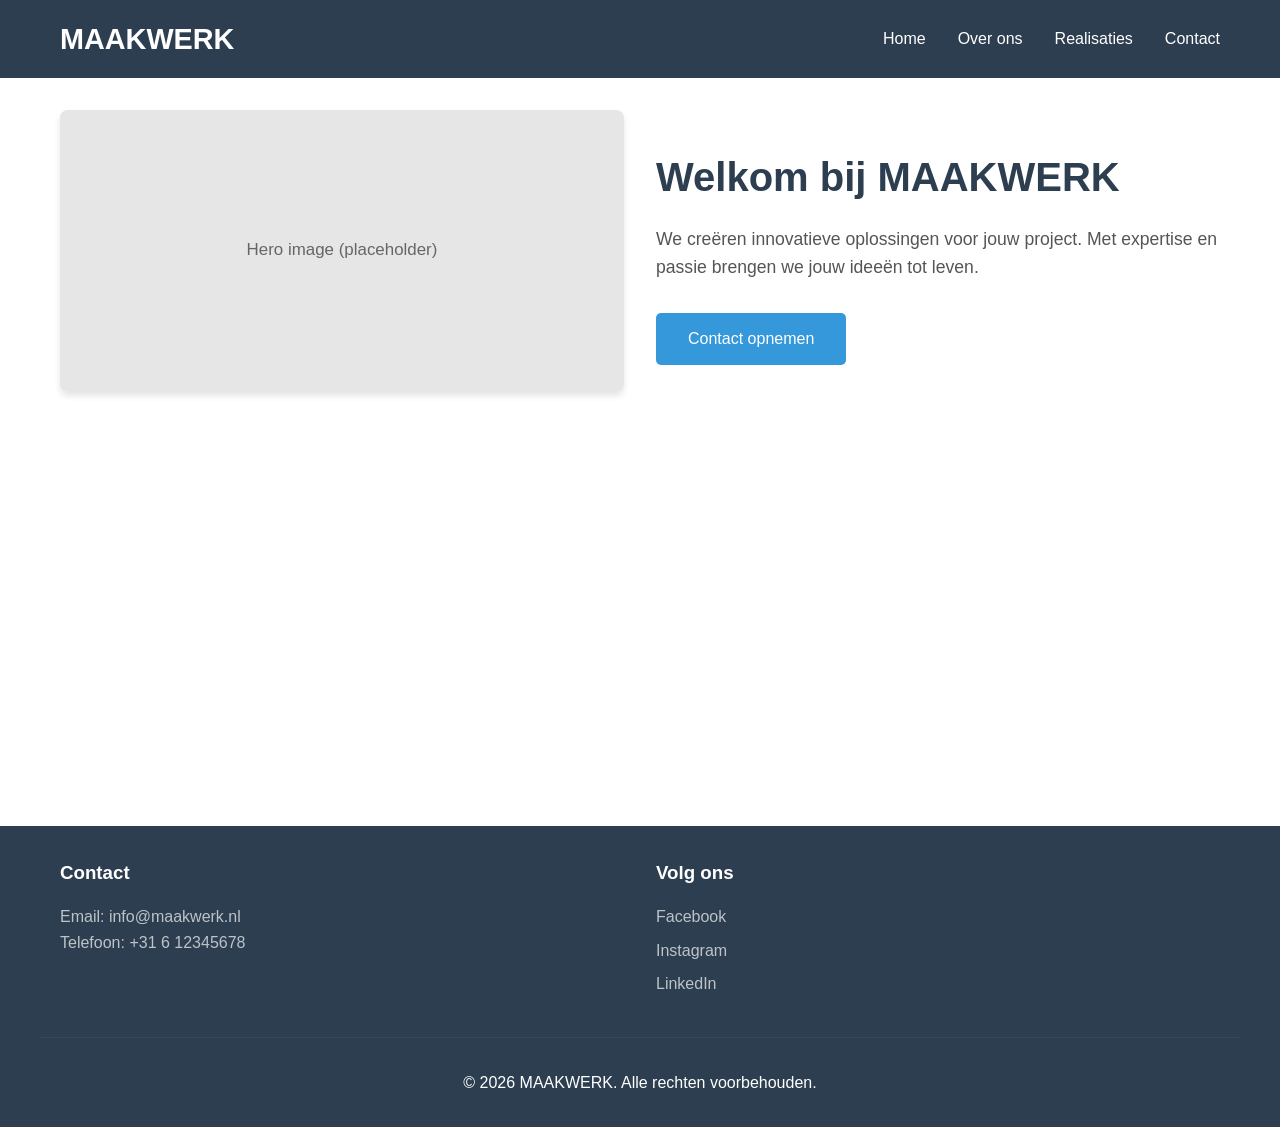
==== index.html @ bf996b76 "Initial site: move files to root, add placeholder images, update paths" ====
<!DOCTYPE html>
<html lang="nl">
<head>
    <meta charset="UTF-8">
    <meta name="viewport" content="width=device-width, initial-scale=1.0">
    <title>MAAKWERK</title>
    <link rel="stylesheet" href="assets/css/style.css">
</head>
<body>
    <!-- Header with Navigation -->
    <header>
        <nav class="navbar">
            <h1 class="logo">MAAKWERK</h1>
            <ul class="nav-links">
                <li><a href="index.html">Home</a></li>
                <li><a href="over-ons.html">Over ons</a></li>
                <li><a href="realisaties.html">Realisaties</a></li>
                <li><a href="contact.html">Contact</a></li>
            </ul>
        </nav>
    </header>

    <!-- Main Content -->
    <main>
        <section class="hero">
            <div class="hero-image">
                <img src="assets/images/hero.svg" alt="MAAKWERK Hero Image">
            </div>
            <div class="hero-content">
                <h2>Welkom bij MAAKWERK</h2>
                <p>We creëren innovatieve oplossingen voor jouw project. Met expertise en passie brengen we jouw ideeën tot leven.</p>
                <a href="contact.html" class="cta-button">Contact opnemen</a>
            </div>
        </section>
    </main>

    <!-- Footer -->
    <footer>
        <div class="footer-content">
            <div class="footer-section">
                <h3>Contact</h3>
                <p>Email: <a href="mailto:info@maakwerk.nl">info@maakwerk.nl</a></p>
                <p>Telefoon: <a href="tel:+31612345678">+31 6 12345678</a></p>
            </div>
            <div class="footer-section">
                <h3>Volg ons</h3>
                <ul class="social-links">
                    <li><a href="https://facebook.com/maakwerk" target="_blank">Facebook</a></li>
                    <li><a href="https://instagram.com/maakwerk" target="_blank">Instagram</a></li>
                    <li><a href="https://linkedin.com/company/maakwerk" target="_blank">LinkedIn</a></li>
                </ul>
            </div>
        </div>
        <div class="footer-bottom">
            <p>&copy; 2026 MAAKWERK. Alle rechten voorbehouden.</p>
        </div>
    </footer>

    <script src="assets/js/main.js"></script>
</body>
</html>
---- assets/css/style.css ----
* {
    margin: 0;
    padding: 0;
    box-sizing: border-box;
}

body {
    font-family: 'Segoe UI', Tahoma, Geneva, Verdana, sans-serif;
    line-height: 1.6;
    color: #333;
}

/* Header and Navigation */
header {
    background-color: #2c3e50;
    color: white;
    padding: 1rem 0;
    position: sticky;
    top: 0;
    z-index: 1000;
}

.navbar {
    max-width: 1200px;
    margin: 0 auto;
    display: flex;
    justify-content: space-between;
    align-items: center;
    padding: 0 20px;
}

.logo {
    font-size: 1.8rem;
    font-weight: bold;
}

.nav-links {
    display: flex;
    list-style: none;
    gap: 2rem;
}

.nav-links a {
    color: white;
    text-decoration: none;
    transition: color 0.3s ease;
}

.nav-links a:hover {
    color: #3498db;
}

/* Main Content */
main {
    min-height: calc(100vh - 200px);
    max-width: 1200px;
    margin: 0 auto;
    padding: 2rem 20px;
}

/* Hero Section */
.hero {
    display: grid;
    grid-template-columns: 1fr 1fr;
    gap: 2rem;
    align-items: center;
    margin-bottom: 3rem;
}

.hero-image img {
    width: 100%;
    height: auto;
    border-radius: 8px;
    box-shadow: 0 4px 6px rgba(0, 0, 0, 0.1);
}

.hero-content h2 {
    font-size: 2.5rem;
    margin-bottom: 1rem;
    color: #2c3e50;
}

.hero-content p {
    font-size: 1.1rem;
    margin-bottom: 2rem;
    color: #555;
}

.cta-button {
    display: inline-block;
    background-color: #3498db;
    color: white;
    padding: 0.8rem 2rem;
    border-radius: 5px;
    text-decoration: none;
    transition: background-color 0.3s ease;
}

.cta-button:hover {
    background-color: #2980b9;
}

/* Content Section */
.content-section {
    padding: 2rem 0;
}

.content-section h2 {
    font-size: 2rem;
    margin-bottom: 1.5rem;
    color: #2c3e50;
}

.content-section p {
    margin-bottom: 1rem;
    line-height: 1.8;
}

/* Projects Grid */
.projects-grid {
    display: grid;
    grid-template-columns: repeat(auto-fit, minmax(300px, 1fr));
    gap: 2rem;
    margin-top: 2rem;
}

.project-card {
    background: white;
    border-radius: 8px;
    overflow: hidden;
    box-shadow: 0 4px 6px rgba(0, 0, 0, 0.1);
    transition: transform 0.3s ease;
}

.project-card:hover {
    transform: translateY(-5px);
}

.project-card img {
    width: 100%;
    height: 200px;
    object-fit: cover;
}

.project-card h3 {
    padding: 1rem;
    color: #2c3e50;
}

.project-card p {
    padding: 0 1rem 1rem;
    color: #666;
}

/* Contact Form */
.contact-form {
    max-width: 600px;
    margin: 2rem 0;
}

.form-group {
    margin-bottom: 1.5rem;
}

.form-group label {
    display: block;
    margin-bottom: 0.5rem;
    font-weight: 600;
    color: #2c3e50;
}

.form-group input,
.form-group textarea {
    width: 100%;
    padding: 0.8rem;
    border: 1px solid #ddd;
    border-radius: 5px;
    font-family: inherit;
    font-size: 1rem;
}

.form-group input:focus,
.form-group textarea:focus {
    outline: none;
    border-color: #3498db;
    box-shadow: 0 0 5px rgba(52, 152, 219, 0.3);
}

.submit-btn {
    background-color: #3498db;
    color: white;
    padding: 0.8rem 2rem;
    border: none;
    border-radius: 5px;
    cursor: pointer;
    font-size: 1rem;
    transition: background-color 0.3s ease;
}

.submit-btn:hover {
    background-color: #2980b9;
}

/* Footer */
footer {
    background-color: #2c3e50;
    color: white;
    padding: 2rem 0;
    margin-top: 3rem;
}

.footer-content {
    max-width: 1200px;
    margin: 0 auto;
    display: grid;
    grid-template-columns: repeat(auto-fit, minmax(300px, 1fr));
    gap: 2rem;
    padding: 0 20px 2rem;
}

.footer-section h3 {
    margin-bottom: 1rem;
}

.footer-section p,
.footer-section a {
    color: #bdc3c7;
    text-decoration: none;
    transition: color 0.3s ease;
}

.footer-section a:hover {
    color: #3498db;
}

.social-links {
    list-style: none;
}

.social-links li {
    margin-bottom: 0.5rem;
}

.footer-bottom {
    text-align: center;
    padding-top: 2rem;
    border-top: 1px solid #34495e;
    max-width: 1200px;
    margin: 0 auto;
}

/* Responsive Design */
@media (max-width: 768px) {
    .navbar {
        flex-direction: column;
        gap: 1rem;
    }

    .nav-links {
        gap: 1rem;
    }

    .hero {
        grid-template-columns: 1fr;
    }

    .hero-content h2 {
        font-size: 1.8rem;
    }

    .projects-grid {
        grid-template-columns: 1fr;
    }
}
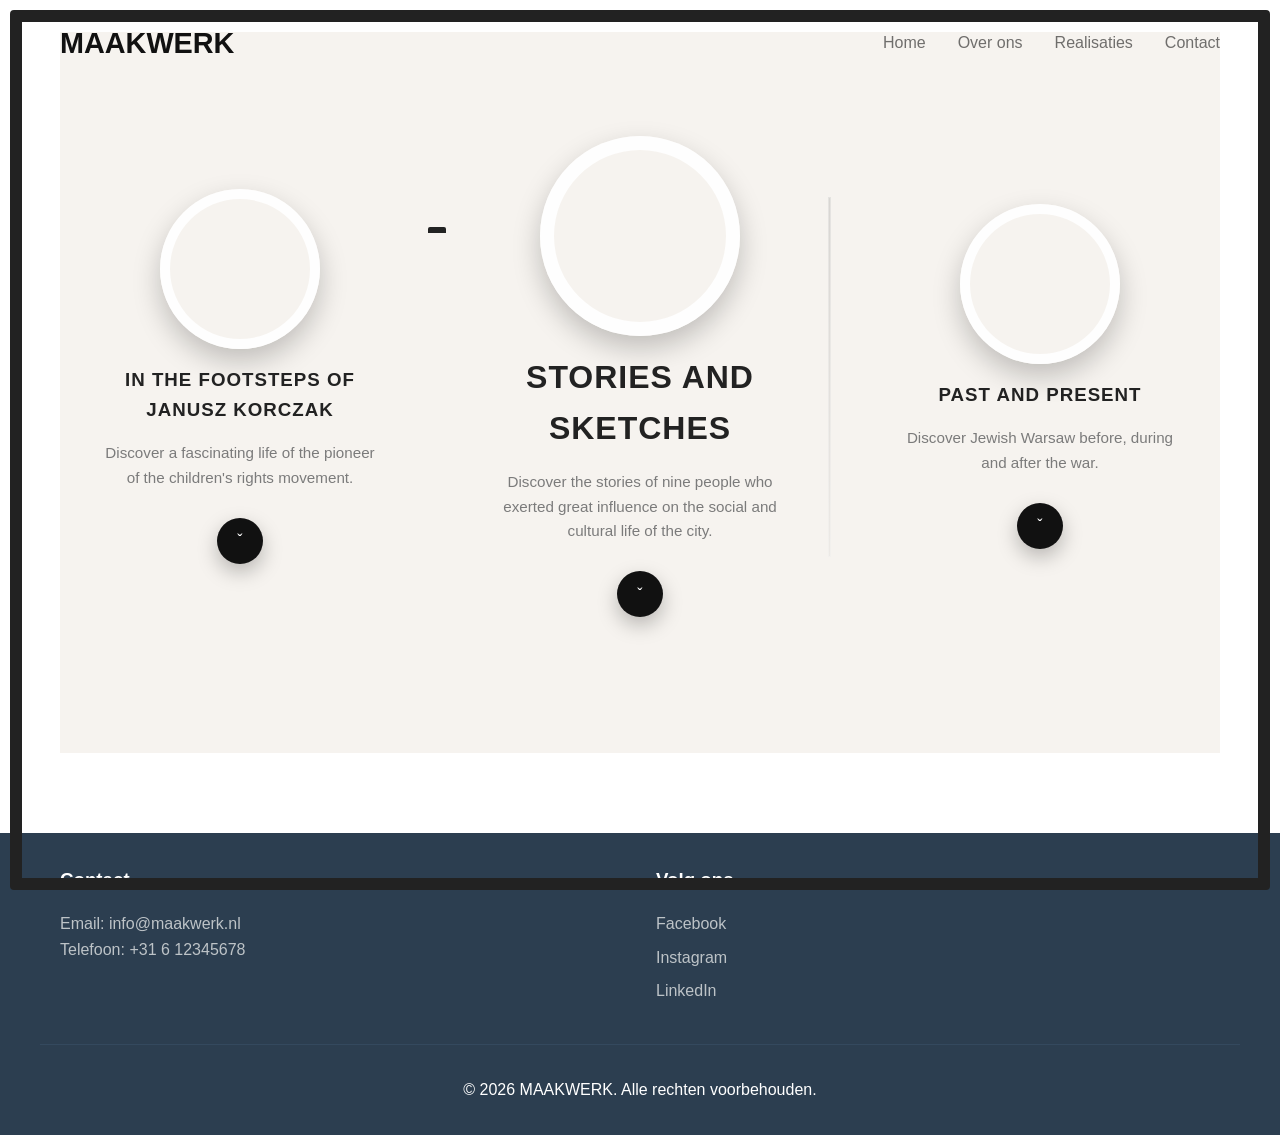
==== commit f7eebcfc: "Style: hero — three-panel layout + decorative dividers, circular images" ====
--- a/index.html
+++ b/index.html
@@ -23,13 +23,31 @@
     <!-- Main Content -->
     <main>
         <section class="hero">
-            <div class="hero-image">
-                <img src="assets/images/hero.svg" alt="MAAKWERK Hero Image">
-            </div>
-            <div class="hero-content">
-                <h2>Welkom bij MAAKWERK</h2>
-                <p>We creëren innovatieve oplossingen voor jouw project. Met expertise en passie brengen we jouw ideeën tot leven.</p>
-                <a href="contact.html" class="cta-button">Contact opnemen</a>
+            <div class="hero-panels">
+                <div class="panel panel-left">
+                    <div class="panel-image" role="img" aria-label="Janusz Korczak"></div>
+                    <h3>In the footsteps of <strong>Janusz Korczak</strong></h3>
+                    <p class="panel-desc">Discover a fascinating life of the pioneer of the children's rights movement.</p>
+                    <div class="panel-cta"><span class="arrow-circle">ˇ</span></div>
+                </div>
+
+                <div class="divider checker" aria-hidden="true"></div>
+
+                <div class="panel panel-center">
+                    <div class="panel-image" role="img" aria-label="Stories and sketches"></div>
+                    <h2>Stories and sketches</h2>
+                    <p class="panel-desc">Discover the stories of nine people who exerted great influence on the social and cultural life of the city.</p>
+                    <div class="panel-cta"><span class="arrow-circle">ˇ</span></div>
+                </div>
+
+                <div class="divider line" aria-hidden="true"></div>
+
+                <div class="panel panel-right">
+                    <div class="panel-image" role="img" aria-label="Past and present"></div>
+                    <h3>Past and present</h3>
+                    <p class="panel-desc">Discover Jewish Warsaw before, during and after the war.</p>
+                    <div class="panel-cta"><span class="arrow-circle">ˇ</span></div>
+                </div>
             </div>
         </section>
     </main>
--- a/assets/css/style.css
+++ b/assets/css/style.css
@@ -60,44 +60,126 @@
 
 /* Hero Section */
 .hero {
+    background: #f6f3ef;
+    padding: 4rem 1rem 6rem;
+    position: relative;
+    overflow: visible;
+}
+
+.hero-panels {
+    max-width: 1200px;
+    margin: 0 auto;
     display: grid;
-    grid-template-columns: 1fr 1fr;
-    gap: 2rem;
+    grid-template-columns: 1fr 24px 1fr 24px 1fr;
     align-items: center;
-    margin-bottom: 3rem;
-}
-
-.hero-image img {
-    width: 100%;
-    height: auto;
-    border-radius: 8px;
-    box-shadow: 0 4px 6px rgba(0, 0, 0, 0.1);
-}
-
-.hero-content h2 {
-    font-size: 2.5rem;
+    gap: 1.5rem;
+    min-height: 520px;
+    position: relative;
+}
+
+/* Individual panels */
+.panel {
+    text-align: center;
+    padding: 2.5rem 1.5rem;
+    color: #232323;
+}
+
+.panel .panel-image {
+    width: 160px;
+    height: 160px;
+    border-radius: 50%;
+    overflow: hidden;
+    margin: 0 auto 1rem;
+    box-shadow: 0 12px 28px rgba(0,0,0,0.22);
+    border: 10px solid rgba(255,255,255,0.95);
+    background-size: cover;
+    background-position: center;
+}
+
+.panel-left .panel-image { background-image: url('assets/images/project1.svg'); }
+.panel-center .panel-image { background-image: url('assets/images/hero1.jpg'); width:200px;height:200px;border-width:14px; }
+.panel-right .panel-image { background-image: url('assets/images/project2.svg'); }
+
+.panel h3, .panel h2 {
+    font-weight: 700;
+    text-transform: uppercase;
+    letter-spacing: 1px;
     margin-bottom: 1rem;
-    color: #2c3e50;
-}
-
-.hero-content p {
-    font-size: 1.1rem;
-    margin-bottom: 2rem;
-    color: #555;
-}
-
-.cta-button {
-    display: inline-block;
-    background-color: #3498db;
-    color: white;
-    padding: 0.8rem 2rem;
-    border-radius: 5px;
-    text-decoration: none;
-    transition: background-color 0.3s ease;
-}
-
-.cta-button:hover {
-    background-color: #2980b9;
+    color: #222;
+}
+
+.panel h2 { font-size: 2rem; }
+
+.panel .panel-desc {
+    color: #7b7b7b;
+    font-size: 0.95rem;
+    max-width: 280px;
+    margin: 0.75rem auto;
+}
+
+/* Decorative dividers between panels */
+.divider { display:flex; align-items:center; justify-content:center; }
+.divider.checker {
+    width: 18px;
+    height: 300px;
+    background-image: linear-gradient(to bottom, #222 0 6px, transparent 6px 12px);
+    border-radius: 2px;
+}
+.divider.line {
+    width: 3px;
+    height: 360px;
+    background: linear-gradient(to bottom, rgba(0,0,0,0.12), rgba(0,0,0,0.04));
+    box-shadow: inset 0 0 0 1px rgba(255,255,255,0.3);
+}
+
+/* CTA / down-arrow circles */
+.panel-cta .arrow-circle {
+    display:inline-flex;
+    width:46px;
+    height:46px;
+    align-items:center;
+    justify-content:center;
+    border-radius:50%;
+    background:#111;
+    color:#fff;
+    margin-top:1rem;
+    box-shadow: 0 8px 20px rgba(0,0,0,0.25);
+    cursor:pointer;
+}
+
+/* Header placed over hero (minimal) */
+header {
+    background: transparent;
+    color: #222;
+    position: absolute;
+    left: 0;
+    right: 0;
+    top: 12px;
+    padding: 0.5rem 0;
+}
+
+.logo { color: #111; }
+.nav-links a { color: rgba(0,0,0,0.55); }
+.nav-links a:hover { color: #111; }
+
+/* Subtle full-page frame */
+body::before {
+    content: "";
+    position: fixed;
+    inset: 10px;
+    border: 12px solid #222;
+    pointer-events: none;
+    z-index: 999;
+    border-radius: 4px;
+}
+
+@media (max-width: 900px) {
+    .hero-panels { grid-template-columns: 1fr; min-height: auto; padding: 2rem 1rem; gap: 1rem; }
+    .divider { display:none; }
+    .panel { padding: 1.5rem 1rem; }
+    .panel .panel-image { width:120px; height:120px; }
+    body::before { inset: 6px; border-width: 8px; }
+    header { position: sticky; background: rgba(255,255,255,0.95); color: #222; top: 0; }
 }
 
 /* Content Section */
